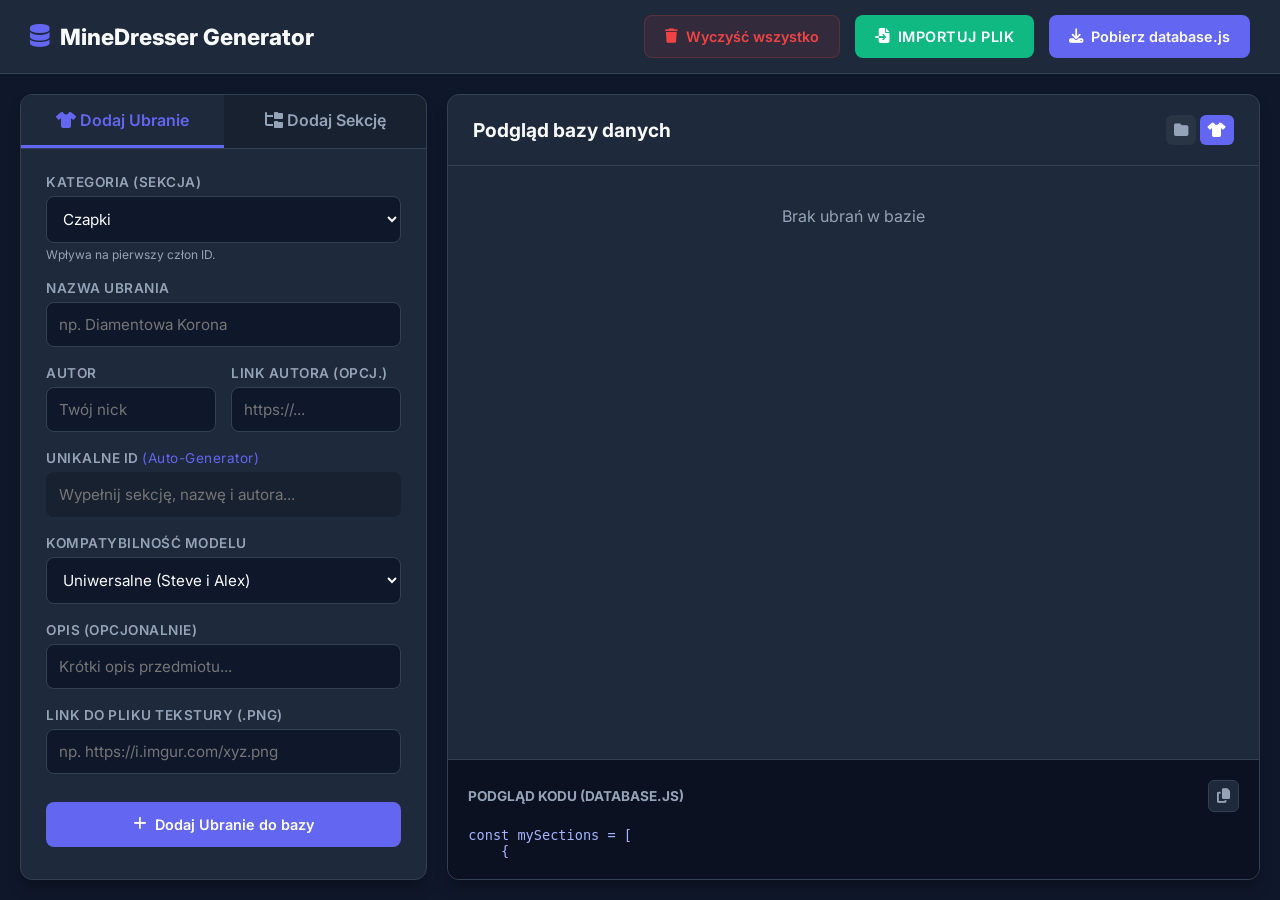
==== dev.html @ b54557cd "Change file name" ====
<!DOCTYPE html>
<html lang="pl">
<head>
    <meta charset="UTF-8">
    <meta name="viewport" content="width=device-width, initial-scale=1.0">
    <title>MineDresser - Dev</title>
    <link href="https://fonts.googleapis.com/css2?family=Inter:wght@400;600;800&display=swap" rel="stylesheet">
    <link rel="stylesheet" href="https://cdnjs.cloudflare.com/ajax/libs/font-awesome/6.4.0/css/all.min.css">
    <style>
        :root {
            --bg: #0f172a; --panel: #1e293b; --text: #f8fafc; --muted: #94a3b8;
            --border: #334155; --accent: #6366f1; --accent-hover: #818cf8;
            --danger: #ef4444; --success: #10b981; --warning: #f59e0b;
            --radius: 12px; --shadow: 0 10px 15px -3px rgba(0,0,0,0.3);
        }

        * { box-sizing: border-box; margin: 0; padding: 0; font-family: 'Inter', sans-serif; }
        ::-webkit-scrollbar { width: 8px; }
        ::-webkit-scrollbar-track { background: transparent; }
        ::-webkit-scrollbar-thumb { background: var(--border); border-radius: 10px; }

        body { background: var(--bg); color: var(--text); display: flex; flex-direction: column; height: 100vh; overflow: hidden; }

        
        header { background: var(--panel); padding: 15px 30px; border-bottom: 1px solid var(--border); display: flex; justify-content: space-between; align-items: center; flex-shrink: 0; z-index: 10;}
        .logo { font-size: 1.4rem; font-weight: 800; color: var(--text); display: flex; align-items: center; gap: 10px; }
        .logo i { color: var(--accent); }
        .header-actions { display: flex; gap: 15px; }

        
        .main-container { display: flex; flex: 1; overflow: hidden; gap: 20px; padding: 20px; }
        .col { background: var(--panel); border: 1px solid var(--border); border-radius: var(--radius); display: flex; flex-direction: column; overflow: hidden; box-shadow: var(--shadow); }
        .col-left { flex: 1; min-width: 350px; max-width: 450px; }
        .col-right { flex: 2; }

        
        .tabs { display: flex; border-bottom: 1px solid var(--border); background: rgba(0,0,0,0.2); flex-shrink: 0;}
        .tab-btn { flex: 1; padding: 15px; background: transparent; border: none; color: var(--muted); font-weight: 600; cursor: pointer; transition: 0.2s; font-size: 1rem; border-bottom: 3px solid transparent;}
        .tab-btn:hover { color: var(--text); background: rgba(255,255,255,0.02);}
        .tab-btn.active { color: var(--accent); border-bottom-color: var(--accent); background: var(--panel);}

        
        .tab-content { display: none; padding: 25px; overflow-y: auto; flex: 1;}
        .tab-content.active { display: block; }
        
        .form-group { margin-bottom: 18px; }
        label { display: block; font-size: 0.85rem; font-weight: 600; color: var(--muted); margin-bottom: 6px; text-transform: uppercase; letter-spacing: 0.5px;}
        input, select { width: 100%; padding: 12px; border: 1px solid var(--border); border-radius: 8px; background: var(--bg); color: var(--text); font-size: 0.95rem; transition: 0.2s; outline: none;}
        input:focus, select:focus { border-color: var(--accent); box-shadow: 0 0 0 3px rgba(99, 102, 241, 0.2); }
        .hint { font-size: 0.75rem; color: var(--muted); margin-top: 4px; display: block; }

        
        .btn { padding: 12px 20px; border: none; border-radius: 8px; cursor: pointer; font-weight: 600; transition: 0.2s; display: inline-flex; align-items: center; justify-content: center; gap: 8px; font-size: 0.9rem;}
        .btn-full { width: 100%; margin-top: 10px; padding: 14px;}
        .btn-primary { background: var(--accent); color: white; }
        .btn-primary:hover { background: var(--accent-hover); transform: translateY(-2px);}
        .btn-success { background: var(--success); color: white; }
        .btn-success:hover { background: #059669; }
        .btn-danger { background: rgba(239,68,68,0.1); color: var(--danger); border: 1px solid rgba(239,68,68,0.2);}
        .btn-danger:hover { background: var(--danger); color: white; }
        .btn-icon { padding: 8px; border-radius: 6px; background: rgba(255,255,255,0.05); color: var(--muted); border: none; cursor: pointer; transition: 0.2s;}
        .btn-icon:hover { background: var(--danger); color: white;}

        
        .list-header { padding: 20px 25px; border-bottom: 1px solid var(--border); display: flex; justify-content: space-between; align-items: center; flex-shrink: 0;}
        .list-header h2 { font-size: 1.2rem; }
        .data-list { overflow-y: auto; padding: 20px; flex: 1; display: flex; flex-direction: column; gap: 10px;}
        
        .list-item { background: var(--bg); border: 1px solid var(--border); padding: 15px; border-radius: 10px; display: flex; justify-content: space-between; align-items: center; transition: 0.2s;}
        .list-item:hover { border-color: var(--muted); }
        .item-info h4 { font-size: 1rem; margin-bottom: 5px; color: var(--text); display: flex; align-items: center; gap: 10px;}
        .item-info p { font-size: 0.85rem; color: var(--muted); }
        .badge { font-size: 0.7rem; padding: 3px 8px; border-radius: 20px; background: var(--panel); border: 1px solid var(--border); color: var(--muted); font-weight: 600; text-transform: uppercase;}
        .badge.type-all { color: var(--success); border-color: rgba(16,185,129,0.3); background: rgba(16,185,129,0.1);}
        .badge.type-steve { color: #3b82f6; border-color: rgba(59,130,246,0.3); background: rgba(59,130,246,0.1);}
        .badge.type-alex { color: #d946ef; border-color: rgba(217,70,239,0.3); background: rgba(217,70,239,0.1);}

        
        .code-container { padding: 20px; border-top: 1px solid var(--border); background: #0b1120; flex-shrink: 0; display: flex; flex-direction: column; gap: 10px; max-height: 250px;}
        .code-container textarea { flex: 1; width: 100%; resize: none; background: transparent; border: none; color: #a5b4fc; font-family: monospace; font-size: 0.85rem; outline: none; }

        
        #toast-container { position: fixed; bottom: 20px; right: 20px; display: flex; flex-direction: column; gap: 10px; z-index: 9999;}
        .toast { background: var(--panel); border-left: 4px solid var(--accent); padding: 15px 20px; border-radius: 8px; box-shadow: var(--shadow); display: flex; align-items: center; gap: 12px; font-weight: 600; font-size: 0.9rem; animation: slideIn 0.3s forwards, fadeOut 0.3s forwards 2.7s; opacity: 0; transform: translateX(100%);}
        .toast.success { border-color: var(--success); }
        .toast.error { border-color: var(--danger); }
        @keyframes slideIn { to { opacity: 1; transform: translateX(0); } }
        @keyframes fadeOut { to { opacity: 0; transform: translateX(100%); } }

        #importFileInput { display: none; }
    </style>
</head>
<body>

    <header>
        <div class="logo"><i class="fa-solid fa-database"></i> MineDresser Generator</div>
        <div class="header-actions">
            <button class="btn btn-danger" onclick="clearDatabase()"><i class="fa-solid fa-trash"></i> Wyczyść wszystko</button>
            <label for="importFileInput" class="btn btn-success" style="margin: 0;"><i class="fa-solid fa-file-import"></i> Importuj plik</label>
            <input type="file" id="importFileInput" accept=".js" onchange="importDatabase(event)">
            <button class="btn btn-primary" onclick="downloadJS()"><i class="fa-solid fa-download"></i> Pobierz database.js</button>
        </div>
    </header>

    <div class="main-container">
        
        
        <div class="col col-left">
            <div class="tabs">
                <button class="tab-btn active" onclick="switchTab('items')"><i class="fa-solid fa-shirt"></i> Dodaj Ubranie</button>
                <button class="tab-btn" onclick="switchTab('sections')"><i class="fa-solid fa-folder-tree"></i> Dodaj Sekcję</button>
            </div>

            
            <div id="tab-items" class="tab-content active">
                <div class="form-group">
                    <label>Kategoria (Sekcja)</label>
                    <select id="itemSec"></select>
                    <span class="hint">Wpływa na pierwszy człon ID.</span>
                </div>
                <div class="form-group">
                    <label>Nazwa ubrania</label>
                    <input type="text" id="itemName" placeholder="np. Diamentowa Korona">
                </div>
                <div style="display: flex; gap: 15px;">
                    <div class="form-group" style="flex:1;">
                        <label>Autor</label>
                        <input type="text" id="itemAuthorName" placeholder="Twój nick">
                    </div>
                    <div class="form-group" style="flex:1;">
                        <label>Link autora (Opcj.)</label>
                        <input type="text" id="itemAuthorUrl" placeholder="https://...">
                    </div>
                </div>
                <div class="form-group">
                    <label>Unikalne ID <span style="text-transform:none; font-weight:normal; color:var(--accent);">(Auto-Generator)</span></label>
                    <input type="text" id="itemId" placeholder="Wypełnij sekcję, nazwę i autora..." readonly style="background: rgba(0,0,0,0.2); border-color: transparent;">
                </div>
                
                <div class="form-group">
                    <label>Kompatybilność modelu</label>
                    <select id="itemType">
                        <option value="all">Uniwersalne (Steve i Alex)</option>
                        <option value="steve">Tylko Steve (Klasyczny)</option>
                        <option value="alex">Tylko Alex (Smukła)</option>
                    </select>
                </div>
                <div class="form-group">
                    <label>Opis (Opcjonalnie)</label>
                    <input type="text" id="itemDesc" placeholder="Krótki opis przedmiotu...">
                </div>
                <div class="form-group">
                    <label>Link do pliku tekstury (.png)</label>
                    <input type="text" id="itemUrl" placeholder="np. https://i.imgur.com/xyz.png">
                </div>
                <button class="btn btn-primary btn-full" onclick="addItem()"><i class="fa-solid fa-plus"></i> Dodaj Ubranie do bazy</button>
            </div>

            
            <div id="tab-sections" class="tab-content">
                <div class="form-group">
                    <label>Nazwa Sekcji</label>
                    <input type="text" id="secName" placeholder="np. Czapki i Maski">
                </div>
                <div class="form-group">
                    <label>ID Sekcji</label>
                    <input type="text" id="secId" placeholder="np. czapki_i_maski">
                </div>
                <div class="form-group">
                    <label>Maksymalna ilość założeń na raz</label>
                    <input type="number" id="secMax" value="1" min="1">
                    <span class="hint">Ile ubrań z tej kategorii gracz może nosić na raz? (Zwykle 1)</span>
                </div>
                <button class="btn btn-primary btn-full" onclick="addSection()"><i class="fa-solid fa-plus"></i> Stwórz Sekcję</button>
            </div>
        </div>

        
        <div class="col col-right">
            <div class="list-header">
                <h2>Podgląd bazy danych</h2>
                <div>
                    <button class="btn btn-icon" title="Pokaż Sekcje" onclick="switchPreview('sec')" id="btnPrevSec"><i class="fa-solid fa-folder"></i></button>
                    <button class="btn btn-icon" title="Pokaż Ubrania" onclick="switchPreview('itm')" id="btnPrevItm" style="background:var(--accent); color:white;"><i class="fa-solid fa-shirt"></i></button>
                </div>
            </div>

            <div class="data-list" id="previewList">
                
            </div>

            <div class="code-container">
                <div style="display: flex; justify-content: space-between; align-items: center; margin-bottom: 5px;">
                    <span style="font-size: 0.85rem; font-weight: bold; color: var(--muted); text-transform: uppercase;">Podgląd kodu (database.js)</span>
                    <button class="btn btn-icon" onclick="copyCode()" title="Kopiuj Kod" style="background:var(--panel); border:1px solid var(--border);"><i class="fa-solid fa-copy"></i></button>
                </div>
                <textarea id="outputCode" readonly></textarea>
            </div>
        </div>

    </div>

    <div id="toast-container"></div>

    <script>
        
        let db = { sections: [], items: [] };
        let previewMode = 'itm'; 

        
        document.addEventListener('DOMContentLoaded', () => {
            loadFromStorage();
            
            
            const idTriggers = ['itemName', 'itemAuthorName', 'itemSec'];
            idTriggers.forEach(id => {
                document.getElementById(id).addEventListener('input', generateItemId);
            });

            
            document.getElementById('secName').addEventListener('input', (e) => {
                const idInput = document.getElementById('secId');
                if(!idInput.dataset.manual) idInput.value = slugify(e.target.value);
            });
            document.getElementById('secId').addEventListener('input', (e) => { e.target.dataset.manual = "true"; });
        });

        
        function generateItemId() {
            const secId = document.getElementById('itemSec').value;
            const name = document.getElementById('itemName').value;
            const author = document.getElementById('itemAuthorName').value;

            if (!secId || !name) {
                document.getElementById('itemId').value = "";
                return;
            }

            const cleanSec = slugify(secId);
            const cleanName = slugify(name);
            const cleanAuthor = author ? `_by_${slugify(author)}` : `_by_unknown`;

            const baseId = `${cleanSec}_${cleanName}${cleanAuthor}`;
            
            
            let suffix = 1;
            let finalId = `${baseId}_${suffix}`;
            
            while(db.items.find(i => i.id === finalId)) {
                suffix++;
                finalId = `${baseId}_${suffix}`;
            }

            document.getElementById('itemId').value = finalId;
        }

        function switchTab(tab) {
            document.querySelectorAll('.tab-btn').forEach(b => b.classList.remove('active'));
            document.querySelectorAll('.tab-content').forEach(c => c.classList.remove('active'));
            event.currentTarget.classList.add('active');
            document.getElementById(`tab-${tab}`).classList.add('active');
        }

        function switchPreview(mode) {
            previewMode = mode;
            document.getElementById('btnPrevSec').style.background = mode === 'sec' ? 'var(--accent)' : 'rgba(255,255,255,0.05)';
            document.getElementById('btnPrevSec').style.color = mode === 'sec' ? 'white' : 'var(--muted)';
            document.getElementById('btnPrevItm').style.background = mode === 'itm' ? 'var(--accent)' : 'rgba(255,255,255,0.05)';
            document.getElementById('btnPrevItm').style.color = mode === 'itm' ? 'white' : 'var(--muted)';
            renderUI();
        }

        function loadFromStorage() {
            const saved = localStorage.getItem('mineDresserDB');
            if (saved) {
                try { db = JSON.parse(saved); } catch(e) { console.error("Błąd pamięci"); }
            } else {
                db.sections = [{ id: "headwear", name: "Czapki", maxEquip: 1 }];
            }
            renderUI();
        }

        function saveToStorage() {
            localStorage.setItem('mineDresserDB', JSON.stringify(db));
            renderUI();
        }

        function addSection() {
            const id = document.getElementById('secId').value.trim();
            const name = document.getElementById('secName').value.trim();
            const max = parseInt(document.getElementById('secMax').value);

            if(!id || !name) return toast("Wypełnij wymagane pola sekcji!", "error");
            if(db.sections.find(s => s.id === id)) return toast("Sekcja z tym ID już istnieje!", "error");

            db.sections.push({ id, name, maxEquip: max });
            toast(`Dodano sekcję: ${name}`, "success");
            
            document.getElementById('secName').value = "";
            document.getElementById('secId').value = "";
            document.getElementById('secId').dataset.manual = "";
            saveToStorage();
            if(previewMode !== 'sec') switchPreview('sec');
        }

        function deleteSection(id) {
            if(db.items.some(i => i.sectionId === id)) {
                return toast("Ta sekcja posiada przypisane ubrania. Usuń je najpierw.", "error");
            }
            if(confirm("Na pewno usunąć tę sekcję?")) {
                db.sections = db.sections.filter(s => s.id !== id);
                toast("Usunięto sekcję", "success");
                saveToStorage();
            }
        }

        function addItem() {
            if(db.sections.length === 0) return toast("Najpierw musisz dodać sekcję!", "error");

            generateItemId(); 

            const item = {
                id: document.getElementById('itemId').value,
                name: document.getElementById('itemName').value.trim(),
                sectionId: document.getElementById('itemSec').value,
                type: document.getElementById('itemType').value,
                description: document.getElementById('itemDesc').value.trim(),
                author: {
                    name: document.getElementById('itemAuthorName').value.trim() || "Nieznany",
                    url: document.getElementById('itemAuthorUrl').value.trim()
                },
                textureUrl: document.getElementById('itemUrl').value.trim()
            };

            if(!item.id || !item.name || !item.textureUrl) return toast("Nazwa, Sekcja i Link do tekstury są wymagane!", "error");
            if(db.items.find(i => i.id === item.id)) return toast("Błąd! Konflikt ID (Taki obiekt już istnieje).", "error");

            db.items.push(item);
            toast(`Dodano ubranie: ${item.name}`, "success");

            document.getElementById('itemName').value = "";
            document.getElementById('itemId').value = "";
            document.getElementById('itemDesc').value = "";
            document.getElementById('itemUrl').value = "";
            saveToStorage();
            if(previewMode !== 'itm') switchPreview('itm');
        }

        function deleteItem(id) {
            if(confirm("Na pewno usunąć to ubranie?")) {
                db.items = db.items.filter(i => i.id !== id);
                toast("Usunięto ubranie", "success");
                saveToStorage();
            }
        }

        function clearDatabase() {
            if(confirm("UWAGA! Usunąć wszystko? Operacja nieodwracalna!")) {
                db = { sections: [], items: [] };
                saveToStorage();
                toast("Baza została wyczyszczona", "success");
            }
        }

        function renderUI() {
            const secSelect = document.getElementById('itemSec');
            const currentSecVal = secSelect.value;
            secSelect.innerHTML = db.sections.map(s => `<option value="${s.id}">${s.name}</option>`).join('');
            if(currentSecVal && db.sections.find(s=>s.id === currentSecVal)) secSelect.value = currentSecVal;

            const listObj = document.getElementById('previewList');
            listObj.innerHTML = '';

            if (previewMode === 'sec') {
                if(db.sections.length === 0) listObj.innerHTML = '<span style="color:var(--muted); text-align:center; margin-top:20px;">Brak sekcji w bazie</span>';
                db.sections.forEach(s => {
                    const count = db.items.filter(i => i.sectionId === s.id).length;
                    listObj.innerHTML += `
                        <div class="list-item">
                            <div class="item-info">
                                <h4><i class="fa-solid fa-folder-open" style="color:var(--accent)"></i> ${s.name} <span class="badge" style="border:none;">MAX: ${s.maxEquip}</span></h4>
                                <p>ID: ${s.id} | Ubrania: ${count}</p>
                            </div>
                            <button class="btn-icon" onclick="deleteSection('${s.id}')"><i class="fa-solid fa-trash"></i></button>
                        </div>
                    `;
                });
            } else {
                if(db.items.length === 0) listObj.innerHTML = '<span style="color:var(--muted); text-align:center; margin-top:20px;">Brak ubrań w bazie</span>';
                db.items.forEach(i => {
                    const secName = (db.sections.find(s => s.id === i.sectionId) || {}).name || i.sectionId;
                    const typeBadge = i.type === 'all' ? 'Uniwersalne' : (i.type === 'steve' ? 'Tylko Steve' : 'Tylko Alex');
                    listObj.innerHTML += `
                        <div class="list-item">
                            <div class="item-info">
                                <h4>${i.name} <span class="badge type-${i.type}">${typeBadge}</span></h4>
                                <p>ID: ${i.id} | Sekcja: ${secName} | Autor: ${i.author.name}</p>
                            </div>
                            <button class="btn-icon" onclick="deleteItem('${i.id}')"><i class="fa-solid fa-trash"></i></button>
                        </div>
                    `;
                });
            }

            const codeStr = `const mySections = ${JSON.stringify(db.sections, null, 4)};\n\nconst myItems = ${JSON.stringify(db.items, null, 4)};`;
            document.getElementById('outputCode').value = codeStr;
            
            
            generateItemId();
        }

        function downloadJS() {
            const code = document.getElementById('outputCode').value;
            const blob = new Blob([code], { type: "text/javascript" });
            const url = URL.createObjectURL(blob);
            const a = document.createElement('a');
            a.href = url;
            a.download = "database.js";
            document.body.appendChild(a);
            a.click();
            document.body.removeChild(a);
            URL.revokeObjectURL(url);
            toast("Pobieranie rozpoczęte", "success");
        }

        function importDatabase(event) {
            const file = event.target.files[0];
            if (!file) return;

            const reader = new FileReader();
            reader.onload = function(e) {
                const content = e.target.result;
                try {
                    const cleanCode = content.replace(/const /g, 'var '); 
                    const parser = new Function(`${cleanCode}; return { s: typeof mySections !== 'undefined' ? mySections : [], i: typeof myItems !== 'undefined' ? myItems : [] };`);
                    const result = parser();
                    
                    db.sections = result.s;
                    db.items = result.i;
                    saveToStorage();
                    toast("Pomyślnie zaimportowano bazę!", "success");
                } catch(err) {
                    toast("Błąd odczytu! Plik nie jest poprawnym database.js", "error");
                }
                event.target.value = ""; 
            };
            reader.readAsText(file);
        }

        function copyCode() {
            const txt = document.getElementById('outputCode');
            txt.select();
            document.execCommand('copy');
            toast("Skopiowano kod do schowka!", "success");
        }

        
        function slugify(text) {
            const a = 'àáâäæãåāăąçćčđďèéêëēėęěğǵḧîïíīįìıİłḿñńǹňôöòóœøōõőṕŕřßśšşșťțûüùúūǘůűųẃẍÿýžźż·/-,:;';
            const b = 'aaaaaaaaaacccddeeeeeeeegghiiiiiiiilmnnnnoooooooooprrsssssttuuuuuuuuuwxyyzzz_______';
            const p = new RegExp(a.split('').join('|'), 'g');
            return text.toString().toLowerCase()
                .replace(/\s+/g, '_')           
                .replace(p, c => b.charAt(a.indexOf(c))) 
                .replace(/&/g, '_and_')
                .replace(/[^\w\_]+/g, '')       
                .replace(/\_\_+/g, '_')        
                .replace(/^_/, '').replace(/_$/, ''); 
        }

        function toast(msg, type = "success") {
            const container = document.getElementById('toast-container');
            const el = document.createElement('div');
            const icon = type === 'success' ? '<i class="fa-solid fa-circle-check" style="color:var(--success)"></i>' : '<i class="fa-solid fa-triangle-exclamation" style="color:var(--danger)"></i>';
            el.className = `toast ${type}`;
            el.innerHTML = `${icon} <span>${msg}</span>`;
            container.appendChild(el);
            setTimeout(() => { if(el.parentNode) el.parentNode.removeChild(el); }, 3000);
        }
    </script>
</body>
</html>
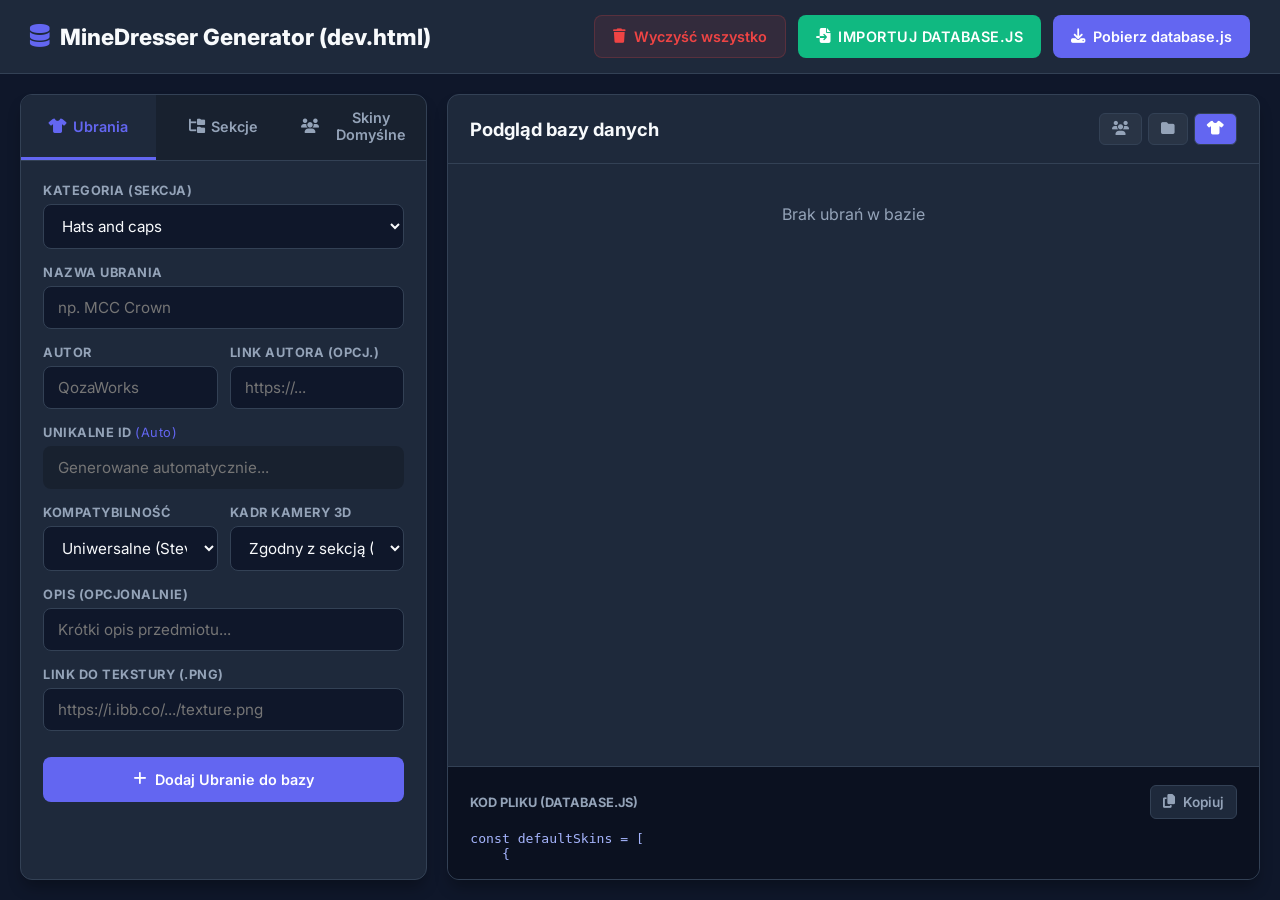
==== commit 60762d69: "Add files via upload" ====
--- a/dev.html
+++ b/dev.html
@@ -1,482 +1,596 @@
-<!DOCTYPE html>
-<html lang="pl">
-<head>
-    <meta charset="UTF-8">
-    <meta name="viewport" content="width=device-width, initial-scale=1.0">
-    <title>MineDresser - Dev</title>
-    <link href="https://fonts.googleapis.com/css2?family=Inter:wght@400;600;800&display=swap" rel="stylesheet">
-    <link rel="stylesheet" href="https://cdnjs.cloudflare.com/ajax/libs/font-awesome/6.4.0/css/all.min.css">
-    <style>
-        :root {
-            --bg: #0f172a; --panel: #1e293b; --text: #f8fafc; --muted: #94a3b8;
-            --border: #334155; --accent: #6366f1; --accent-hover: #818cf8;
-            --danger: #ef4444; --success: #10b981; --warning: #f59e0b;
-            --radius: 12px; --shadow: 0 10px 15px -3px rgba(0,0,0,0.3);
-        }
-
-        * { box-sizing: border-box; margin: 0; padding: 0; font-family: 'Inter', sans-serif; }
-        ::-webkit-scrollbar { width: 8px; }
-        ::-webkit-scrollbar-track { background: transparent; }
-        ::-webkit-scrollbar-thumb { background: var(--border); border-radius: 10px; }
-
-        body { background: var(--bg); color: var(--text); display: flex; flex-direction: column; height: 100vh; overflow: hidden; }
-
-        
-        header { background: var(--panel); padding: 15px 30px; border-bottom: 1px solid var(--border); display: flex; justify-content: space-between; align-items: center; flex-shrink: 0; z-index: 10;}
-        .logo { font-size: 1.4rem; font-weight: 800; color: var(--text); display: flex; align-items: center; gap: 10px; }
-        .logo i { color: var(--accent); }
-        .header-actions { display: flex; gap: 15px; }
-
-        
-        .main-container { display: flex; flex: 1; overflow: hidden; gap: 20px; padding: 20px; }
-        .col { background: var(--panel); border: 1px solid var(--border); border-radius: var(--radius); display: flex; flex-direction: column; overflow: hidden; box-shadow: var(--shadow); }
-        .col-left { flex: 1; min-width: 350px; max-width: 450px; }
-        .col-right { flex: 2; }
-
-        
-        .tabs { display: flex; border-bottom: 1px solid var(--border); background: rgba(0,0,0,0.2); flex-shrink: 0;}
-        .tab-btn { flex: 1; padding: 15px; background: transparent; border: none; color: var(--muted); font-weight: 600; cursor: pointer; transition: 0.2s; font-size: 1rem; border-bottom: 3px solid transparent;}
-        .tab-btn:hover { color: var(--text); background: rgba(255,255,255,0.02);}
-        .tab-btn.active { color: var(--accent); border-bottom-color: var(--accent); background: var(--panel);}
-
-        
-        .tab-content { display: none; padding: 25px; overflow-y: auto; flex: 1;}
-        .tab-content.active { display: block; }
-        
-        .form-group { margin-bottom: 18px; }
-        label { display: block; font-size: 0.85rem; font-weight: 600; color: var(--muted); margin-bottom: 6px; text-transform: uppercase; letter-spacing: 0.5px;}
-        input, select { width: 100%; padding: 12px; border: 1px solid var(--border); border-radius: 8px; background: var(--bg); color: var(--text); font-size: 0.95rem; transition: 0.2s; outline: none;}
-        input:focus, select:focus { border-color: var(--accent); box-shadow: 0 0 0 3px rgba(99, 102, 241, 0.2); }
-        .hint { font-size: 0.75rem; color: var(--muted); margin-top: 4px; display: block; }
-
-        
-        .btn { padding: 12px 20px; border: none; border-radius: 8px; cursor: pointer; font-weight: 600; transition: 0.2s; display: inline-flex; align-items: center; justify-content: center; gap: 8px; font-size: 0.9rem;}
-        .btn-full { width: 100%; margin-top: 10px; padding: 14px;}
-        .btn-primary { background: var(--accent); color: white; }
-        .btn-primary:hover { background: var(--accent-hover); transform: translateY(-2px);}
-        .btn-success { background: var(--success); color: white; }
-        .btn-success:hover { background: #059669; }
-        .btn-danger { background: rgba(239,68,68,0.1); color: var(--danger); border: 1px solid rgba(239,68,68,0.2);}
-        .btn-danger:hover { background: var(--danger); color: white; }
-        .btn-icon { padding: 8px; border-radius: 6px; background: rgba(255,255,255,0.05); color: var(--muted); border: none; cursor: pointer; transition: 0.2s;}
-        .btn-icon:hover { background: var(--danger); color: white;}
-
-        
-        .list-header { padding: 20px 25px; border-bottom: 1px solid var(--border); display: flex; justify-content: space-between; align-items: center; flex-shrink: 0;}
-        .list-header h2 { font-size: 1.2rem; }
-        .data-list { overflow-y: auto; padding: 20px; flex: 1; display: flex; flex-direction: column; gap: 10px;}
-        
-        .list-item { background: var(--bg); border: 1px solid var(--border); padding: 15px; border-radius: 10px; display: flex; justify-content: space-between; align-items: center; transition: 0.2s;}
-        .list-item:hover { border-color: var(--muted); }
-        .item-info h4 { font-size: 1rem; margin-bottom: 5px; color: var(--text); display: flex; align-items: center; gap: 10px;}
-        .item-info p { font-size: 0.85rem; color: var(--muted); }
-        .badge { font-size: 0.7rem; padding: 3px 8px; border-radius: 20px; background: var(--panel); border: 1px solid var(--border); color: var(--muted); font-weight: 600; text-transform: uppercase;}
-        .badge.type-all { color: var(--success); border-color: rgba(16,185,129,0.3); background: rgba(16,185,129,0.1);}
-        .badge.type-steve { color: #3b82f6; border-color: rgba(59,130,246,0.3); background: rgba(59,130,246,0.1);}
-        .badge.type-alex { color: #d946ef; border-color: rgba(217,70,239,0.3); background: rgba(217,70,239,0.1);}
-
-        
-        .code-container { padding: 20px; border-top: 1px solid var(--border); background: #0b1120; flex-shrink: 0; display: flex; flex-direction: column; gap: 10px; max-height: 250px;}
-        .code-container textarea { flex: 1; width: 100%; resize: none; background: transparent; border: none; color: #a5b4fc; font-family: monospace; font-size: 0.85rem; outline: none; }
-
-        
-        #toast-container { position: fixed; bottom: 20px; right: 20px; display: flex; flex-direction: column; gap: 10px; z-index: 9999;}
-        .toast { background: var(--panel); border-left: 4px solid var(--accent); padding: 15px 20px; border-radius: 8px; box-shadow: var(--shadow); display: flex; align-items: center; gap: 12px; font-weight: 600; font-size: 0.9rem; animation: slideIn 0.3s forwards, fadeOut 0.3s forwards 2.7s; opacity: 0; transform: translateX(100%);}
-        .toast.success { border-color: var(--success); }
-        .toast.error { border-color: var(--danger); }
-        @keyframes slideIn { to { opacity: 1; transform: translateX(0); } }
-        @keyframes fadeOut { to { opacity: 0; transform: translateX(100%); } }
-
-        #importFileInput { display: none; }
-    </style>
-</head>
-<body>
-
-    <header>
-        <div class="logo"><i class="fa-solid fa-database"></i> MineDresser Generator</div>
-        <div class="header-actions">
-            <button class="btn btn-danger" onclick="clearDatabase()"><i class="fa-solid fa-trash"></i> Wyczyść wszystko</button>
-            <label for="importFileInput" class="btn btn-success" style="margin: 0;"><i class="fa-solid fa-file-import"></i> Importuj plik</label>
-            <input type="file" id="importFileInput" accept=".js" onchange="importDatabase(event)">
-            <button class="btn btn-primary" onclick="downloadJS()"><i class="fa-solid fa-download"></i> Pobierz database.js</button>
-        </div>
-    </header>
-
-    <div class="main-container">
-        
-        
-        <div class="col col-left">
-            <div class="tabs">
-                <button class="tab-btn active" onclick="switchTab('items')"><i class="fa-solid fa-shirt"></i> Dodaj Ubranie</button>
-                <button class="tab-btn" onclick="switchTab('sections')"><i class="fa-solid fa-folder-tree"></i> Dodaj Sekcję</button>
-            </div>
-
-            
-            <div id="tab-items" class="tab-content active">
-                <div class="form-group">
-                    <label>Kategoria (Sekcja)</label>
-                    <select id="itemSec"></select>
-                    <span class="hint">Wpływa na pierwszy człon ID.</span>
-                </div>
-                <div class="form-group">
-                    <label>Nazwa ubrania</label>
-                    <input type="text" id="itemName" placeholder="np. Diamentowa Korona">
-                </div>
-                <div style="display: flex; gap: 15px;">
-                    <div class="form-group" style="flex:1;">
-                        <label>Autor</label>
-                        <input type="text" id="itemAuthorName" placeholder="Twój nick">
-                    </div>
-                    <div class="form-group" style="flex:1;">
-                        <label>Link autora (Opcj.)</label>
-                        <input type="text" id="itemAuthorUrl" placeholder="https://...">
-                    </div>
-                </div>
-                <div class="form-group">
-                    <label>Unikalne ID <span style="text-transform:none; font-weight:normal; color:var(--accent);">(Auto-Generator)</span></label>
-                    <input type="text" id="itemId" placeholder="Wypełnij sekcję, nazwę i autora..." readonly style="background: rgba(0,0,0,0.2); border-color: transparent;">
-                </div>
-                
-                <div class="form-group">
-                    <label>Kompatybilność modelu</label>
-                    <select id="itemType">
-                        <option value="all">Uniwersalne (Steve i Alex)</option>
-                        <option value="steve">Tylko Steve (Klasyczny)</option>
-                        <option value="alex">Tylko Alex (Smukła)</option>
-                    </select>
-                </div>
-                <div class="form-group">
-                    <label>Opis (Opcjonalnie)</label>
-                    <input type="text" id="itemDesc" placeholder="Krótki opis przedmiotu...">
-                </div>
-                <div class="form-group">
-                    <label>Link do pliku tekstury (.png)</label>
-                    <input type="text" id="itemUrl" placeholder="np. https://i.imgur.com/xyz.png">
-                </div>
-                <button class="btn btn-primary btn-full" onclick="addItem()"><i class="fa-solid fa-plus"></i> Dodaj Ubranie do bazy</button>
-            </div>
-
-            
-            <div id="tab-sections" class="tab-content">
-                <div class="form-group">
-                    <label>Nazwa Sekcji</label>
-                    <input type="text" id="secName" placeholder="np. Czapki i Maski">
-                </div>
-                <div class="form-group">
-                    <label>ID Sekcji</label>
-                    <input type="text" id="secId" placeholder="np. czapki_i_maski">
-                </div>
-                <div class="form-group">
-                    <label>Maksymalna ilość założeń na raz</label>
-                    <input type="number" id="secMax" value="1" min="1">
-                    <span class="hint">Ile ubrań z tej kategorii gracz może nosić na raz? (Zwykle 1)</span>
-                </div>
-                <button class="btn btn-primary btn-full" onclick="addSection()"><i class="fa-solid fa-plus"></i> Stwórz Sekcję</button>
-            </div>
-        </div>
-
-        
-        <div class="col col-right">
-            <div class="list-header">
-                <h2>Podgląd bazy danych</h2>
-                <div>
-                    <button class="btn btn-icon" title="Pokaż Sekcje" onclick="switchPreview('sec')" id="btnPrevSec"><i class="fa-solid fa-folder"></i></button>
-                    <button class="btn btn-icon" title="Pokaż Ubrania" onclick="switchPreview('itm')" id="btnPrevItm" style="background:var(--accent); color:white;"><i class="fa-solid fa-shirt"></i></button>
-                </div>
-            </div>
-
-            <div class="data-list" id="previewList">
-                
-            </div>
-
-            <div class="code-container">
-                <div style="display: flex; justify-content: space-between; align-items: center; margin-bottom: 5px;">
-                    <span style="font-size: 0.85rem; font-weight: bold; color: var(--muted); text-transform: uppercase;">Podgląd kodu (database.js)</span>
-                    <button class="btn btn-icon" onclick="copyCode()" title="Kopiuj Kod" style="background:var(--panel); border:1px solid var(--border);"><i class="fa-solid fa-copy"></i></button>
-                </div>
-                <textarea id="outputCode" readonly></textarea>
-            </div>
-        </div>
-
-    </div>
-
-    <div id="toast-container"></div>
-
-    <script>
-        
-        let db = { sections: [], items: [] };
-        let previewMode = 'itm'; 
-
-        
-        document.addEventListener('DOMContentLoaded', () => {
-            loadFromStorage();
-            
-            
-            const idTriggers = ['itemName', 'itemAuthorName', 'itemSec'];
-            idTriggers.forEach(id => {
-                document.getElementById(id).addEventListener('input', generateItemId);
-            });
-
-            
-            document.getElementById('secName').addEventListener('input', (e) => {
-                const idInput = document.getElementById('secId');
-                if(!idInput.dataset.manual) idInput.value = slugify(e.target.value);
-            });
-            document.getElementById('secId').addEventListener('input', (e) => { e.target.dataset.manual = "true"; });
-        });
-
-        
-        function generateItemId() {
-            const secId = document.getElementById('itemSec').value;
-            const name = document.getElementById('itemName').value;
-            const author = document.getElementById('itemAuthorName').value;
-
-            if (!secId || !name) {
-                document.getElementById('itemId').value = "";
-                return;
-            }
-
-            const cleanSec = slugify(secId);
-            const cleanName = slugify(name);
-            const cleanAuthor = author ? `_by_${slugify(author)}` : `_by_unknown`;
-
-            const baseId = `${cleanSec}_${cleanName}${cleanAuthor}`;
-            
-            
-            let suffix = 1;
-            let finalId = `${baseId}_${suffix}`;
-            
-            while(db.items.find(i => i.id === finalId)) {
-                suffix++;
-                finalId = `${baseId}_${suffix}`;
-            }
-
-            document.getElementById('itemId').value = finalId;
-        }
-
-        function switchTab(tab) {
-            document.querySelectorAll('.tab-btn').forEach(b => b.classList.remove('active'));
-            document.querySelectorAll('.tab-content').forEach(c => c.classList.remove('active'));
-            event.currentTarget.classList.add('active');
-            document.getElementById(`tab-${tab}`).classList.add('active');
-        }
-
-        function switchPreview(mode) {
-            previewMode = mode;
-            document.getElementById('btnPrevSec').style.background = mode === 'sec' ? 'var(--accent)' : 'rgba(255,255,255,0.05)';
-            document.getElementById('btnPrevSec').style.color = mode === 'sec' ? 'white' : 'var(--muted)';
-            document.getElementById('btnPrevItm').style.background = mode === 'itm' ? 'var(--accent)' : 'rgba(255,255,255,0.05)';
-            document.getElementById('btnPrevItm').style.color = mode === 'itm' ? 'white' : 'var(--muted)';
-            renderUI();
-        }
-
-        function loadFromStorage() {
-            const saved = localStorage.getItem('mineDresserDB');
-            if (saved) {
-                try { db = JSON.parse(saved); } catch(e) { console.error("Błąd pamięci"); }
-            } else {
-                db.sections = [{ id: "headwear", name: "Czapki", maxEquip: 1 }];
-            }
-            renderUI();
-        }
-
-        function saveToStorage() {
-            localStorage.setItem('mineDresserDB', JSON.stringify(db));
-            renderUI();
-        }
-
-        function addSection() {
-            const id = document.getElementById('secId').value.trim();
-            const name = document.getElementById('secName').value.trim();
-            const max = parseInt(document.getElementById('secMax').value);
-
-            if(!id || !name) return toast("Wypełnij wymagane pola sekcji!", "error");
-            if(db.sections.find(s => s.id === id)) return toast("Sekcja z tym ID już istnieje!", "error");
-
-            db.sections.push({ id, name, maxEquip: max });
-            toast(`Dodano sekcję: ${name}`, "success");
-            
-            document.getElementById('secName').value = "";
-            document.getElementById('secId').value = "";
-            document.getElementById('secId').dataset.manual = "";
-            saveToStorage();
-            if(previewMode !== 'sec') switchPreview('sec');
-        }
-
-        function deleteSection(id) {
-            if(db.items.some(i => i.sectionId === id)) {
-                return toast("Ta sekcja posiada przypisane ubrania. Usuń je najpierw.", "error");
-            }
-            if(confirm("Na pewno usunąć tę sekcję?")) {
-                db.sections = db.sections.filter(s => s.id !== id);
-                toast("Usunięto sekcję", "success");
-                saveToStorage();
-            }
-        }
-
-        function addItem() {
-            if(db.sections.length === 0) return toast("Najpierw musisz dodać sekcję!", "error");
-
-            generateItemId(); 
-
-            const item = {
-                id: document.getElementById('itemId').value,
-                name: document.getElementById('itemName').value.trim(),
-                sectionId: document.getElementById('itemSec').value,
-                type: document.getElementById('itemType').value,
-                description: document.getElementById('itemDesc').value.trim(),
-                author: {
-                    name: document.getElementById('itemAuthorName').value.trim() || "Nieznany",
-                    url: document.getElementById('itemAuthorUrl').value.trim()
-                },
-                textureUrl: document.getElementById('itemUrl').value.trim()
-            };
-
-            if(!item.id || !item.name || !item.textureUrl) return toast("Nazwa, Sekcja i Link do tekstury są wymagane!", "error");
-            if(db.items.find(i => i.id === item.id)) return toast("Błąd! Konflikt ID (Taki obiekt już istnieje).", "error");
-
-            db.items.push(item);
-            toast(`Dodano ubranie: ${item.name}`, "success");
-
-            document.getElementById('itemName').value = "";
-            document.getElementById('itemId').value = "";
-            document.getElementById('itemDesc').value = "";
-            document.getElementById('itemUrl').value = "";
-            saveToStorage();
-            if(previewMode !== 'itm') switchPreview('itm');
-        }
-
-        function deleteItem(id) {
-            if(confirm("Na pewno usunąć to ubranie?")) {
-                db.items = db.items.filter(i => i.id !== id);
-                toast("Usunięto ubranie", "success");
-                saveToStorage();
-            }
-        }
-
-        function clearDatabase() {
-            if(confirm("UWAGA! Usunąć wszystko? Operacja nieodwracalna!")) {
-                db = { sections: [], items: [] };
-                saveToStorage();
-                toast("Baza została wyczyszczona", "success");
-            }
-        }
-
-        function renderUI() {
-            const secSelect = document.getElementById('itemSec');
-            const currentSecVal = secSelect.value;
-            secSelect.innerHTML = db.sections.map(s => `<option value="${s.id}">${s.name}</option>`).join('');
-            if(currentSecVal && db.sections.find(s=>s.id === currentSecVal)) secSelect.value = currentSecVal;
-
-            const listObj = document.getElementById('previewList');
-            listObj.innerHTML = '';
-
-            if (previewMode === 'sec') {
-                if(db.sections.length === 0) listObj.innerHTML = '<span style="color:var(--muted); text-align:center; margin-top:20px;">Brak sekcji w bazie</span>';
-                db.sections.forEach(s => {
-                    const count = db.items.filter(i => i.sectionId === s.id).length;
-                    listObj.innerHTML += `
-                        <div class="list-item">
-                            <div class="item-info">
-                                <h4><i class="fa-solid fa-folder-open" style="color:var(--accent)"></i> ${s.name} <span class="badge" style="border:none;">MAX: ${s.maxEquip}</span></h4>
-                                <p>ID: ${s.id} | Ubrania: ${count}</p>
-                            </div>
-                            <button class="btn-icon" onclick="deleteSection('${s.id}')"><i class="fa-solid fa-trash"></i></button>
-                        </div>
-                    `;
-                });
-            } else {
-                if(db.items.length === 0) listObj.innerHTML = '<span style="color:var(--muted); text-align:center; margin-top:20px;">Brak ubrań w bazie</span>';
-                db.items.forEach(i => {
-                    const secName = (db.sections.find(s => s.id === i.sectionId) || {}).name || i.sectionId;
-                    const typeBadge = i.type === 'all' ? 'Uniwersalne' : (i.type === 'steve' ? 'Tylko Steve' : 'Tylko Alex');
-                    listObj.innerHTML += `
-                        <div class="list-item">
-                            <div class="item-info">
-                                <h4>${i.name} <span class="badge type-${i.type}">${typeBadge}</span></h4>
-                                <p>ID: ${i.id} | Sekcja: ${secName} | Autor: ${i.author.name}</p>
-                            </div>
-                            <button class="btn-icon" onclick="deleteItem('${i.id}')"><i class="fa-solid fa-trash"></i></button>
-                        </div>
-                    `;
-                });
-            }
-
-            const codeStr = `const mySections = ${JSON.stringify(db.sections, null, 4)};\n\nconst myItems = ${JSON.stringify(db.items, null, 4)};`;
-            document.getElementById('outputCode').value = codeStr;
-            
-            
-            generateItemId();
-        }
-
-        function downloadJS() {
-            const code = document.getElementById('outputCode').value;
-            const blob = new Blob([code], { type: "text/javascript" });
-            const url = URL.createObjectURL(blob);
-            const a = document.createElement('a');
-            a.href = url;
-            a.download = "database.js";
-            document.body.appendChild(a);
-            a.click();
-            document.body.removeChild(a);
-            URL.revokeObjectURL(url);
-            toast("Pobieranie rozpoczęte", "success");
-        }
-
-        function importDatabase(event) {
-            const file = event.target.files[0];
-            if (!file) return;
-
-            const reader = new FileReader();
-            reader.onload = function(e) {
-                const content = e.target.result;
-                try {
-                    const cleanCode = content.replace(/const /g, 'var '); 
-                    const parser = new Function(`${cleanCode}; return { s: typeof mySections !== 'undefined' ? mySections : [], i: typeof myItems !== 'undefined' ? myItems : [] };`);
-                    const result = parser();
-                    
-                    db.sections = result.s;
-                    db.items = result.i;
-                    saveToStorage();
-                    toast("Pomyślnie zaimportowano bazę!", "success");
-                } catch(err) {
-                    toast("Błąd odczytu! Plik nie jest poprawnym database.js", "error");
-                }
-                event.target.value = ""; 
-            };
-            reader.readAsText(file);
-        }
-
-        function copyCode() {
-            const txt = document.getElementById('outputCode');
-            txt.select();
-            document.execCommand('copy');
-            toast("Skopiowano kod do schowka!", "success");
-        }
-
-        
-        function slugify(text) {
-            const a = 'àáâäæãåāăąçćčđďèéêëēėęěğǵḧîïíīįìıİłḿñńǹňôöòóœøōõőṕŕřßśšşșťțûüùúūǘůűųẃẍÿýžźż·/-,:;';
-            const b = 'aaaaaaaaaacccddeeeeeeeegghiiiiiiiilmnnnnoooooooooprrsssssttuuuuuuuuuwxyyzzz_______';
-            const p = new RegExp(a.split('').join('|'), 'g');
-            return text.toString().toLowerCase()
-                .replace(/\s+/g, '_')           
-                .replace(p, c => b.charAt(a.indexOf(c))) 
-                .replace(/&/g, '_and_')
-                .replace(/[^\w\_]+/g, '')       
-                .replace(/\_\_+/g, '_')        
-                .replace(/^_/, '').replace(/_$/, ''); 
-        }
-
-        function toast(msg, type = "success") {
-            const container = document.getElementById('toast-container');
-            const el = document.createElement('div');
-            const icon = type === 'success' ? '<i class="fa-solid fa-circle-check" style="color:var(--success)"></i>' : '<i class="fa-solid fa-triangle-exclamation" style="color:var(--danger)"></i>';
-            el.className = `toast ${type}`;
-            el.innerHTML = `${icon} <span>${msg}</span>`;
-            container.appendChild(el);
-            setTimeout(() => { if(el.parentNode) el.parentNode.removeChild(el); }, 3000);
-        }
-    </script>
-</body>
-</html>
+<!DOCTYPE html>
+<html lang="pl">
+<head>
+    <meta charset="UTF-8">
+    <meta name="viewport" content="width=device-width, initial-scale=1.0">
+    <title>MineDresser - Dev Generator</title>
+    <link href="https://fonts.googleapis.com/css2?family=Inter:wght@400;600;800&display=swap" rel="stylesheet">
+    <link rel="stylesheet" href="https://cdnjs.cloudflare.com/ajax/libs/font-awesome/6.4.0/css/all.min.css">
+    <style>
+        :root {
+            --bg: #0f172a; --panel: #1e293b; --text: #f8fafc; --muted: #94a3b8;
+            --border: #334155; --accent: #6366f1; --accent-hover: #818cf8;
+            --danger: #ef4444; --success: #10b981; --warning: #f59e0b;
+            --radius: 12px; --shadow: 0 10px 15px -3px rgba(0,0,0,0.3);
+        }
+
+        * { box-sizing: border-box; margin: 0; padding: 0; font-family: 'Inter', sans-serif; }
+        ::-webkit-scrollbar { width: 8px; }
+        ::-webkit-scrollbar-track { background: transparent; }
+        ::-webkit-scrollbar-thumb { background: var(--border); border-radius: 10px; }
+
+        body { background: var(--bg); color: var(--text); display: flex; flex-direction: column; height: 100vh; overflow: hidden; user-select: none; -webkit-user-select: none; }
+        input, textarea, select { user-select: text; -webkit-user-select: text; }
+
+        header { background: var(--panel); padding: 15px 30px; border-bottom: 1px solid var(--border); display: flex; justify-content: space-between; align-items: center; flex-shrink: 0; z-index: 10;}
+        .logo { font-size: 1.4rem; font-weight: 800; color: var(--text); display: flex; align-items: center; gap: 10px; }
+        .logo i { color: var(--accent); }
+        .header-actions { display: flex; gap: 12px; }
+
+        .main-container { display: flex; flex: 1; overflow: hidden; gap: 20px; padding: 20px; }
+        .col { background: var(--panel); border: 1px solid var(--border); border-radius: var(--radius); display: flex; flex-direction: column; overflow: hidden; box-shadow: var(--shadow); }
+        .col-left { flex: 1; min-width: 360px; max-width: 460px; }
+        .col-right { flex: 2; }
+
+        .tabs { display: flex; border-bottom: 1px solid var(--border); background: rgba(0,0,0,0.2); flex-shrink: 0;}
+        .tab-btn { flex: 1; padding: 14px 10px; background: transparent; border: none; color: var(--muted); font-weight: 600; cursor: pointer; transition: 0.2s; font-size: 0.9rem; border-bottom: 3px solid transparent; display: flex; align-items: center; justify-content: center; gap: 6px;}
+        .tab-btn:hover { color: var(--text); background: rgba(255,255,255,0.02);}
+        .tab-btn.active { color: var(--accent); border-bottom-color: var(--accent); background: var(--panel);}
+
+        .tab-content { display: none; padding: 22px; overflow-y: auto; flex: 1;}
+        .tab-content.active { display: block; }
+        
+        .form-group { margin-bottom: 16px; }
+        label { display: block; font-size: 0.8rem; font-weight: 700; color: var(--muted); margin-bottom: 6px; text-transform: uppercase; letter-spacing: 0.5px;}
+        input, select { width: 100%; padding: 11px 14px; border: 1px solid var(--border); border-radius: 8px; background: var(--bg); color: var(--text); font-size: 0.95rem; transition: 0.2s; outline: none;}
+        input:focus, select:focus { border-color: var(--accent); box-shadow: 0 0 0 3px rgba(99, 102, 241, 0.2); }
+        .hint { font-size: 0.75rem; color: var(--muted); margin-top: 4px; display: block; }
+
+        .btn { padding: 12px 18px; border: none; border-radius: 8px; cursor: pointer; font-weight: 600; transition: 0.2s; display: inline-flex; align-items: center; justify-content: center; gap: 8px; font-size: 0.9rem;}
+        .btn-full { width: 100%; margin-top: 10px; padding: 14px;}
+        .btn-primary { background: var(--accent); color: white; }
+        .btn-primary:hover { background: var(--accent-hover); transform: translateY(-2px);}
+        .btn-success { background: var(--success); color: white; }
+        .btn-success:hover { background: #059669; }
+        .btn-danger { background: rgba(239,68,68,0.1); color: var(--danger); border: 1px solid rgba(239,68,68,0.2);}
+        .btn-danger:hover { background: var(--danger); color: white; }
+        .btn-icon { padding: 8px 12px; border-radius: 6px; background: rgba(255,255,255,0.05); color: var(--muted); border: 1px solid var(--border); cursor: pointer; transition: 0.2s; font-size: 0.85rem;}
+        .btn-icon:hover { background: var(--danger); color: white; border-color: var(--danger);}
+
+        .list-header { padding: 18px 22px; border-bottom: 1px solid var(--border); display: flex; justify-content: space-between; align-items: center; flex-shrink: 0;}
+        .list-header h2 { font-size: 1.15rem; }
+        .preview-toggle-btns { display: flex; gap: 6px; }
+
+        .data-list { overflow-y: auto; padding: 20px; flex: 1; display: flex; flex-direction: column; gap: 10px;}
+        
+        .list-item { background: var(--bg); border: 1px solid var(--border); padding: 14px; border-radius: 10px; display: flex; justify-content: space-between; align-items: center; transition: 0.2s;}
+        .list-item:hover { border-color: var(--muted); }
+        .item-info h4 { font-size: 0.95rem; margin-bottom: 4px; color: var(--text); display: flex; align-items: center; gap: 8px;}
+        .item-info p { font-size: 0.82rem; color: var(--muted); }
+        .badge { font-size: 0.7rem; padding: 2px 7px; border-radius: 20px; background: var(--panel); border: 1px solid var(--border); color: var(--muted); font-weight: 600; text-transform: uppercase;}
+        .badge.type-all { color: var(--success); border-color: rgba(16,185,129,0.3); background: rgba(16,185,129,0.1);}
+        .badge.type-steve { color: #3b82f6; border-color: rgba(59,130,246,0.3); background: rgba(59,130,246,0.1);}
+        .badge.type-alex { color: #d946ef; border-color: rgba(217,70,239,0.3); background: rgba(217,70,239,0.1);}
+        .badge.focus-tag { color: var(--warning); border-color: rgba(245,158,11,0.3); background: rgba(245,158,11,0.1); }
+
+        .code-container { padding: 18px 22px; border-top: 1px solid var(--border); background: #0b1120; flex-shrink: 0; display: flex; flex-direction: column; gap: 8px; max-height: 240px;}
+        .code-container textarea { flex: 1; width: 100%; resize: none; background: transparent; border: none; color: #a5b4fc; font-family: monospace; font-size: 0.82rem; outline: none; }
+
+        #toast-container { position: fixed; bottom: 20px; right: 20px; display: flex; flex-direction: column; gap: 10px; z-index: 9999;}
+        .toast { background: var(--panel); border-left: 4px solid var(--accent); padding: 14px 18px; border-radius: 8px; box-shadow: var(--shadow); display: flex; align-items: center; gap: 10px; font-weight: 600; font-size: 0.88rem; animation: slideIn 0.3s forwards, fadeOut 0.3s forwards 2.7s; opacity: 0; transform: translateX(100%);}
+        .toast.success { border-color: var(--success); }
+        .toast.error { border-color: var(--danger); }
+        @keyframes slideIn { to { opacity: 1; transform: translateX(0); } }
+        @keyframes fadeOut { to { opacity: 0; transform: translateX(100%); } }
+
+        #importFileInput { display: none; }
+    </style>
+</head>
+<body>
+
+    <header>
+        <div class="logo"><i class="fa-solid fa-database"></i> MineDresser Generator (dev.html)</div>
+        <div class="header-actions">
+            <button class="btn btn-danger" onclick="clearDatabase()"><i class="fa-solid fa-trash"></i> Wyczyść wszystko</button>
+            <label for="importFileInput" class="btn btn-success" style="margin: 0;"><i class="fa-solid fa-file-import"></i> Importuj database.js</label>
+            <input type="file" id="importFileInput" accept=".js" onchange="importDatabase(event)">
+            <button class="btn btn-primary" onclick="downloadJS()"><i class="fa-solid fa-download"></i> Pobierz database.js</button>
+        </div>
+    </header>
+
+    <div class="main-container">
+        
+        <div class="col col-left">
+            <div class="tabs">
+                <button class="tab-btn active" onclick="switchTab('items')"><i class="fa-solid fa-shirt"></i> Ubrania</button>
+                <button class="tab-btn" onclick="switchTab('sections')"><i class="fa-solid fa-folder-tree"></i> Sekcje</button>
+                <button class="tab-btn" onclick="switchTab('defaultSkins')"><i class="fa-solid fa-users"></i> Skiny Domyślne</button>
+            </div>
+
+            <!-- TAB 1: ADD ITEM -->
+            <div id="tab-items" class="tab-content active">
+                <div class="form-group">
+                    <label>Kategoria (Sekcja)</label>
+                    <select id="itemSec"></select>
+                </div>
+                <div class="form-group">
+                    <label>Nazwa ubrania</label>
+                    <input type="text" id="itemName" placeholder="np. MCC Crown">
+                </div>
+                <div style="display: flex; gap: 12px;">
+                    <div class="form-group" style="flex:1;">
+                        <label>Autor</label>
+                        <input type="text" id="itemAuthorName" placeholder="QozaWorks">
+                    </div>
+                    <div class="form-group" style="flex:1;">
+                        <label>Link autora (Opcj.)</label>
+                        <input type="text" id="itemAuthorUrl" placeholder="https://...">
+                    </div>
+                </div>
+                <div class="form-group">
+                    <label>Unikalne ID <span style="text-transform:none; font-weight:normal; color:var(--accent);">(Auto)</span></label>
+                    <input type="text" id="itemId" placeholder="Generowane automatycznie..." readonly style="background: rgba(0,0,0,0.2); border-color: transparent;">
+                </div>
+                
+                <div style="display: flex; gap: 12px;">
+                    <div class="form-group" style="flex:1;">
+                        <label>Kompatybilność</label>
+                        <select id="itemType">
+                            <option value="all">Uniwersalne (Steve & Alex)</option>
+                            <option value="steve">Tylko Steve (Classic)</option>
+                            <option value="alex">Tylko Alex (Slim)</option>
+                        </select>
+                    </div>
+                    <div class="form-group" style="flex:1;">
+                        <label>Kadr kamery 3D</label>
+                        <select id="itemCameraFocus">
+                            <option value="">Zgodny z sekcją (Domyślny)</option>
+                            <option value="head">Głowa (head)</option>
+                            <option value="hands">Dłonie / Ręce (hands)</option>
+                            <option value="chest">Klatka piersiowa (chest)</option>
+                            <option value="legs">Nogi / Stopy (legs)</option>
+                            <option value="full">Cała postać (full)</option>
+                        </select>
+                    </div>
+                </div>
+
+                <div class="form-group">
+                    <label>Opis (Opcjonalnie)</label>
+                    <input type="text" id="itemDesc" placeholder="Krótki opis przedmiotu...">
+                </div>
+                <div class="form-group">
+                    <label>Link do tekstury (.png)</label>
+                    <input type="text" id="itemUrl" placeholder="https://i.ibb.co/.../texture.png">
+                </div>
+                <button class="btn btn-primary btn-full" onclick="addItem()"><i class="fa-solid fa-plus"></i> Dodaj Ubranie do bazy</button>
+            </div>
+
+            <!-- TAB 2: ADD SECTION -->
+            <div id="tab-sections" class="tab-content">
+                <div class="form-group">
+                    <label>Nazwa Sekcji</label>
+                    <input type="text" id="secName" placeholder="np. Czapki i Maski">
+                </div>
+                <div class="form-group">
+                    <label>ID Sekcji</label>
+                    <input type="text" id="secId" placeholder="np. hats">
+                </div>
+                <div class="form-group">
+                    <label>Maksymalna ilość założeń na raz</label>
+                    <input type="number" id="secMax" value="1" min="1">
+                </div>
+                <div class="form-group">
+                    <label>Kadr kamery 3D (cameraFocus)</label>
+                    <select id="secCameraFocus">
+                        <option value="head">Głowa (head)</option>
+                        <option value="hands">Dłonie / Ręce (hands)</option>
+                        <option value="chest">Klatka piersiowa (chest)</option>
+                        <option value="legs">Nogi / Stopy (legs)</option>
+                        <option value="full">Cała postać (full)</option>
+                    </select>
+                </div>
+                <button class="btn btn-primary btn-full" onclick="addSection()"><i class="fa-solid fa-plus"></i> Stwórz Sekcję</button>
+            </div>
+
+            <!-- TAB 3: ADD DEFAULT SKIN -->
+            <div id="tab-defaultSkins" class="tab-content">
+                <div class="form-group">
+                    <label>ID Skina</label>
+                    <input type="text" id="defSkinId" placeholder="np. steve">
+                </div>
+                <div class="form-group">
+                    <label>Wyświetlana Nazwa</label>
+                    <input type="text" id="defSkinName" placeholder="np. Steve">
+                </div>
+                <div class="form-group">
+                    <label>Typ Modelu</label>
+                    <select id="defSkinModel">
+                        <option value="steve">Classic (Steve - 4px Wide)</option>
+                        <option value="alex">Slim (Alex - 3px)</option>
+                    </select>
+                </div>
+                <div class="form-group">
+                    <label>Ścieżka do Tekstury (.png)</label>
+                    <input type="text" id="defSkinUrl" placeholder="default/steve.png">
+                </div>
+                <div class="form-group">
+                    <label>URL Ikonki Głowy</label>
+                    <input type="text" id="defSkinIcon" placeholder="https://minotar.net/helm/MHF_Steve/48.png">
+                </div>
+                <button class="btn btn-primary btn-full" onclick="addDefaultSkin()"><i class="fa-solid fa-plus"></i> Dodaj Domyślny Skin</button>
+            </div>
+        </div>
+
+        <!-- RIGHT COLUMN PREVIEW -->
+        <div class="col col-right">
+            <div class="list-header">
+                <h2>Podgląd bazy danych</h2>
+                <div class="preview-toggle-btns">
+                    <button class="btn btn-icon" title="Domyślne Skiny" onclick="switchPreview('def')" id="btnPrevDef"><i class="fa-solid fa-users"></i></button>
+                    <button class="btn btn-icon" title="Sekcje" onclick="switchPreview('sec')" id="btnPrevSec"><i class="fa-solid fa-folder"></i></button>
+                    <button class="btn btn-icon" title="Ubrania" onclick="switchPreview('itm')" id="btnPrevItm" style="background:var(--accent); color:white;"><i class="fa-solid fa-shirt"></i></button>
+                </div>
+            </div>
+
+            <div class="data-list" id="previewList"></div>
+
+            <div class="code-container">
+                <div style="display: flex; justify-content: space-between; align-items: center; margin-bottom: 4px;">
+                    <span style="font-size: 0.8rem; font-weight: bold; color: var(--muted); text-transform: uppercase;">Kod pliku (database.js)</span>
+                    <button class="btn btn-icon" onclick="copyCode()" title="Kopiuj Kod" style="background:var(--panel); border:1px solid var(--border);"><i class="fa-solid fa-copy"></i> Kopiuj</button>
+                </div>
+                <textarea id="outputCode" readonly></textarea>
+            </div>
+        </div>
+
+    </div>
+
+    <div id="toast-container"></div>
+
+    <script>
+        let db = {
+            defaultSkins: [],
+            sections: [],
+            items: []
+        };
+        let previewMode = 'itm'; 
+
+        document.addEventListener('DOMContentLoaded', () => {
+            loadFromStorage();
+            
+            const idTriggers = ['itemName', 'itemAuthorName', 'itemSec'];
+            idTriggers.forEach(id => {
+                document.getElementById(id).addEventListener('input', generateItemId);
+            });
+
+            document.getElementById('secName').addEventListener('input', (e) => {
+                const idInput = document.getElementById('secId');
+                if(!idInput.dataset.manual) idInput.value = slugify(e.target.value);
+            });
+            document.getElementById('secId').addEventListener('input', (e) => { e.target.dataset.manual = "true"; });
+        });
+
+        function generateItemId() {
+            const secId = document.getElementById('itemSec').value;
+            const name = document.getElementById('itemName').value;
+            const author = document.getElementById('itemAuthorName').value;
+
+            if (!secId || !name) {
+                document.getElementById('itemId').value = "";
+                return;
+            }
+
+            const cleanSec = slugify(secId);
+            const cleanName = slugify(name);
+            const cleanAuthor = author ? `_by_${slugify(author)}` : `_by_unknown`;
+
+            const baseId = `${cleanSec}_${cleanName}${cleanAuthor}`;
+            let suffix = 1;
+            let finalId = `${baseId}_${suffix}`;
+            
+            while(db.items.find(i => i.id === finalId)) {
+                suffix++;
+                finalId = `${baseId}_${suffix}`;
+            }
+
+            document.getElementById('itemId').value = finalId;
+        }
+
+        function switchTab(tab) {
+            document.querySelectorAll('.tab-btn').forEach(b => b.classList.remove('active'));
+            document.querySelectorAll('.tab-content').forEach(c => c.classList.remove('active'));
+            event.currentTarget.classList.add('active');
+            document.getElementById(`tab-${tab}`).classList.add('active');
+        }
+
+        function switchPreview(mode) {
+            previewMode = mode;
+            document.getElementById('btnPrevDef').style.background = mode === 'def' ? 'var(--accent)' : 'rgba(255,255,255,0.05)';
+            document.getElementById('btnPrevDef').style.color = mode === 'def' ? 'white' : 'var(--muted)';
+            document.getElementById('btnPrevSec').style.background = mode === 'sec' ? 'var(--accent)' : 'rgba(255,255,255,0.05)';
+            document.getElementById('btnPrevSec').style.color = mode === 'sec' ? 'white' : 'var(--muted)';
+            document.getElementById('btnPrevItm').style.background = mode === 'itm' ? 'var(--accent)' : 'rgba(255,255,255,0.05)';
+            document.getElementById('btnPrevItm').style.color = mode === 'itm' ? 'white' : 'var(--muted)';
+            renderUI();
+        }
+
+        function loadFromStorage() {
+            const saved = localStorage.getItem('mineDresserDB');
+            if (saved) {
+                try {
+                    db = JSON.parse(saved);
+                    if (!db.defaultSkins) db.defaultSkins = [];
+                } catch(e) { console.error("Błąd pamięci"); }
+            }
+            
+            if (!db.sections || db.sections.length === 0) {
+                db.sections = [
+                    { id: "hats", name: "Hats and caps", maxEquip: 1, cameraFocus: "head" },
+                    { id: "cape_armlets", name: "Cape Armlets", maxEquip: 1, cameraFocus: "hands" },
+                    { id: "bracelets", name: "Bracelets", maxEquip: 1, cameraFocus: "hands" }
+                ];
+            }
+
+            if (!db.defaultSkins || db.defaultSkins.length === 0) {
+                db.defaultSkins = [
+                    { id: "steve", name: "Steve", model: "steve", textureUrl: "default/steve.png", iconUrl: "https://minotar.net/helm/MHF_Steve/48.png" },
+                    { id: "alex", name: "Alex", model: "alex", textureUrl: "default/alex.png", iconUrl: "https://minotar.net/helm/Alex/48.png" },
+                    { id: "zuri", name: "Zuri", model: "alex", textureUrl: "default/zuri.png", iconUrl: "https://minotar.net/helm/MHF_Zuri/48.png" },
+                    { id: "sunny", name: "Sunny", model: "steve", textureUrl: "default/sunny.png", iconUrl: "https://minotar.net/helm/MHF_Sunny/48.png" },
+                    { id: "noor", name: "Noor", model: "alex", textureUrl: "default/noor.png", iconUrl: "https://minotar.net/helm/MHF_Noor/48.png" },
+                    { id: "makena", name: "Makena", model: "alex", textureUrl: "default/makena.png", iconUrl: "https://minotar.net/helm/MHF_Makena/48.png" },
+                    { id: "kai", name: "Kai", model: "steve", textureUrl: "default/kai.png", iconUrl: "https://minotar.net/helm/MHF_Kai/48.png" },
+                    { id: "efe", name: "Efe", model: "alex", textureUrl: "default/efe.png", iconUrl: "https://minotar.net/helm/MHF_Efe/48.png" },
+                    { id: "ari", name: "Ari", model: "alex", textureUrl: "default/ari.png", iconUrl: "https://minotar.net/helm/MHF_Ari/48.png" }
+                ];
+            }
+
+            renderUI();
+        }
+
+        function saveToStorage() {
+            localStorage.setItem('mineDresserDB', JSON.stringify(db));
+            renderUI();
+        }
+
+        function addSection() {
+            const id = document.getElementById('secId').value.trim();
+            const name = document.getElementById('secName').value.trim();
+            const max = parseInt(document.getElementById('secMax').value);
+            const focus = document.getElementById('secCameraFocus').value;
+
+            if(!id || !name) return toast("Wypełnij wymagane pola sekcji!", "error");
+            if(db.sections.find(s => s.id === id)) return toast("Sekcja z tym ID już istnieje!", "error");
+
+            db.sections.push({ id, name, maxEquip: max, cameraFocus: focus });
+            toast(`Dodano sekcję: ${name}`, "success");
+            
+            document.getElementById('secName').value = "";
+            document.getElementById('secId').value = "";
+            document.getElementById('secId').dataset.manual = "";
+            saveToStorage();
+            if(previewMode !== 'sec') switchPreview('sec');
+        }
+
+        function deleteSection(id) {
+            if(db.items.some(i => i.sectionId === id)) {
+                return toast("Ta sekcja posiada przypisane ubrania. Usuń je najpierw.", "error");
+            }
+            if(confirm("Na pewno usunąć tę sekcję?")) {
+                db.sections = db.sections.filter(s => s.id !== id);
+                toast("Usunięto sekcję", "success");
+                saveToStorage();
+            }
+        }
+
+        function addDefaultSkin() {
+            const id = document.getElementById('defSkinId').value.trim().toLowerCase();
+            const name = document.getElementById('defSkinName').value.trim();
+            const model = document.getElementById('defSkinModel').value;
+            const textureUrl = document.getElementById('defSkinUrl').value.trim();
+            const iconUrl = document.getElementById('defSkinIcon').value.trim();
+
+            if(!id || !name || !textureUrl) return toast("Wypełnij ID, Nazwę oraz Teksturę!", "error");
+            if(db.defaultSkins.find(s => s.id === id)) return toast("Skin z tym ID już istnieje!", "error");
+
+            db.defaultSkins.push({ id, name, model, textureUrl, iconUrl });
+            toast(`Dodano domyślny skin: ${name}`, "success");
+
+            document.getElementById('defSkinId').value = "";
+            document.getElementById('defSkinName').value = "";
+            document.getElementById('defSkinUrl').value = "";
+            document.getElementById('defSkinIcon').value = "";
+            saveToStorage();
+            if(previewMode !== 'def') switchPreview('def');
+        }
+
+        function deleteDefaultSkin(id) {
+            if(confirm("Na pewno usunąć ten domyślny skin?")) {
+                db.defaultSkins = db.defaultSkins.filter(s => s.id !== id);
+                toast("Usunięto skin", "success");
+                saveToStorage();
+            }
+        }
+
+        function addItem() {
+            if(db.sections.length === 0) return toast("Najpierw musisz dodać sekcję!", "error");
+
+            generateItemId(); 
+
+            const focus = document.getElementById('itemCameraFocus').value;
+            const item = {
+                id: document.getElementById('itemId').value,
+                name: document.getElementById('itemName').value.trim(),
+                sectionId: document.getElementById('itemSec').value,
+                type: document.getElementById('itemType').value,
+                description: document.getElementById('itemDesc').value.trim(),
+                author: {
+                    name: document.getElementById('itemAuthorName').value.trim() || "Nieznany",
+                    url: document.getElementById('itemAuthorUrl').value.trim()
+                },
+                textureUrl: document.getElementById('itemUrl').value.trim()
+            };
+
+            if (focus) item.cameraFocus = focus;
+
+            if(!item.id || !item.name || !item.textureUrl) return toast("Nazwa, Sekcja i Link do tekstury są wymagane!", "error");
+            if(db.items.find(i => i.id === item.id)) return toast("Błąd! Konflikt ID (Taki obiekt już istnieje).", "error");
+
+            db.items.push(item);
+            toast(`Dodano ubranie: ${item.name}`, "success");
+
+            document.getElementById('itemName').value = "";
+            document.getElementById('itemId').value = "";
+            document.getElementById('itemDesc').value = "";
+            document.getElementById('itemUrl').value = "";
+            saveToStorage();
+            if(previewMode !== 'itm') switchPreview('itm');
+        }
+
+        function deleteItem(id) {
+            if(confirm("Na pewno usunąć to ubranie?")) {
+                db.items = db.items.filter(i => i.id !== id);
+                toast("Usunięto ubranie", "success");
+                saveToStorage();
+            }
+        }
+
+        function clearDatabase() {
+            if(confirm("UWAGA! Usunąć wszystko? Operacja nieodwracalna!")) {
+                db = { defaultSkins: [], sections: [], items: [] };
+                saveToStorage();
+                toast("Baza została wyczyszczona", "success");
+            }
+        }
+
+        function renderUI() {
+            const secSelect = document.getElementById('itemSec');
+            const currentSecVal = secSelect.value;
+            secSelect.innerHTML = db.sections.map(s => `<option value="${s.id}">${s.name}</option>`).join('');
+            if(currentSecVal && db.sections.find(s=>s.id === currentSecVal)) secSelect.value = currentSecVal;
+
+            const listObj = document.getElementById('previewList');
+            listObj.innerHTML = '';
+
+            if (previewMode === 'def') {
+                if(db.defaultSkins.length === 0) listObj.innerHTML = '<span style="color:var(--muted); text-align:center; margin-top:20px;">Brak domyślnych skinów w bazie</span>';
+                db.defaultSkins.forEach(s => {
+                    listObj.innerHTML += `
+                        <div class="list-item">
+                            <div class="item-info">
+                                <h4><i class="fa-solid fa-user-astronaut" style="color:var(--accent)"></i> ${s.name} <span class="badge type-${s.model}">${s.model === 'alex' ? 'Slim' : 'Classic'}</span></h4>
+                                <p>ID: ${s.id} | Path: ${s.textureUrl}</p>
+                            </div>
+                            <button class="btn-icon" onclick="deleteDefaultSkin('${s.id}')"><i class="fa-solid fa-trash"></i></button>
+                        </div>
+                    `;
+                });
+            } else if (previewMode === 'sec') {
+                if(db.sections.length === 0) listObj.innerHTML = '<span style="color:var(--muted); text-align:center; margin-top:20px;">Brak sekcji w bazie</span>';
+                db.sections.forEach(s => {
+                    const count = db.items.filter(i => i.sectionId === s.id).length;
+                    const focusTag = s.cameraFocus ? `<span class="badge focus-tag">KADR: ${s.cameraFocus}</span>` : '';
+                    listObj.innerHTML += `
+                        <div class="list-item">
+                            <div class="item-info">
+                                <h4><i class="fa-solid fa-folder-open" style="color:var(--accent)"></i> ${s.name} <span class="badge" style="border:none;">MAX: ${s.maxEquip}</span> ${focusTag}</h4>
+                                <p>ID: ${s.id} | Ubrania: ${count}</p>
+                            </div>
+                            <button class="btn-icon" onclick="deleteSection('${s.id}')"><i class="fa-solid fa-trash"></i></button>
+                        </div>
+                    `;
+                });
+            } else {
+                if(db.items.length === 0) listObj.innerHTML = '<span style="color:var(--muted); text-align:center; margin-top:20px;">Brak ubrań w bazie</span>';
+                db.items.forEach(i => {
+                    const secName = (db.sections.find(s => s.id === i.sectionId) || {}).name || i.sectionId;
+                    const typeBadge = i.type === 'all' ? 'Uniwersalne' : (i.type === 'steve' ? 'Tylko Steve' : 'Tylko Alex');
+                    const focusTag = i.cameraFocus ? `<span class="badge focus-tag">KADR: ${i.cameraFocus}</span>` : '';
+                    listObj.innerHTML += `
+                        <div class="list-item">
+                            <div class="item-info">
+                                <h4>${i.name} <span class="badge type-${i.type}">${typeBadge}</span> ${focusTag}</h4>
+                                <p>ID: ${i.id} | Sekcja: ${secName} | Autor: ${i.author.name}</p>
+                            </div>
+                            <button class="btn-icon" onclick="deleteItem('${i.id}')"><i class="fa-solid fa-trash"></i></button>
+                        </div>
+                    `;
+                });
+            }
+
+            const codeStr = `const defaultSkins = ${JSON.stringify(db.defaultSkins, null, 4)};\n\nconst mySections = ${JSON.stringify(db.sections, null, 4)};\n\nconst myItems = ${JSON.stringify(db.items, null, 4)};`;
+            document.getElementById('outputCode').value = codeStr;
+            generateItemId();
+        }
+
+        function downloadJS() {
+            const code = document.getElementById('outputCode').value;
+            const blob = new Blob([code], { type: "text/javascript" });
+            const url = URL.createObjectURL(blob);
+            const a = document.createElement('a');
+            a.href = url;
+            a.download = "database.js";
+            document.body.appendChild(a);
+            a.click();
+            document.body.removeChild(a);
+            URL.revokeObjectURL(url);
+            toast("Pobieranie rozpoczęte", "success");
+        }
+
+        function importDatabase(event) {
+            const file = event.target.files[0];
+            if (!file) return;
+
+            const reader = new FileReader();
+            reader.onload = function(e) {
+                const content = e.target.result;
+                try {
+                    const cleanCode = content.replace(/const /g, 'var '); 
+                    const parser = new Function(`${cleanCode}; return { d: typeof defaultSkins !== 'undefined' ? defaultSkins : [], s: typeof mySections !== 'undefined' ? mySections : [], i: typeof myItems !== 'undefined' ? myItems : [] };`);
+                    const result = parser();
+                    
+                    db.defaultSkins = result.d;
+                    db.sections = result.s;
+                    db.items = result.i;
+                    saveToStorage();
+                    toast("Pomyślnie zaimportowano bazę!", "success");
+                } catch(err) {
+                    toast("Błąd odczytu! Plik nie jest poprawnym database.js", "error");
+                }
+                event.target.value = ""; 
+            };
+            reader.readAsText(file);
+        }
+
+        function copyCode() {
+            const txt = document.getElementById('outputCode');
+            txt.select();
+            document.execCommand('copy');
+            toast("Skopiowano kod do schowka!", "success");
+        }
+
+        function slugify(text) {
+            const a = 'àáâäæãåāăąçćčđďèéêëēėęěğǵḧîïíīįìıİłḿñńǹňôöòóœøōõőṕŕřßśšşșťțûüùúūǘůűųẃẍÿýžźż·/-,:;';
+            const b = 'aaaaaaaaaacccddeeeeeeeegghiiiiiiiilmnnnnoooooooooprrsssssttuuuuuuuuuwxyyzzz_______';
+            const p = new RegExp(a.split('').join('|'), 'g');
+            return text.toString().toLowerCase()
+                .replace(/\s+/g, '_')           
+                .replace(p, c => b.charAt(a.indexOf(c))) 
+                .replace(/&/g, '_and_')
+                .replace(/[^\w\_]+/g, '')       
+                .replace(/\_\_+/g, '_')        
+                .replace(/^_/, '').replace(/_$/, ''); 
+        }
+
+        function toast(msg, type = "success") {
+            const container = document.getElementById('toast-container');
+            const el = document.createElement('div');
+            const icon = type === 'success' ? '<i class="fa-solid fa-circle-check" style="color:var(--success)"></i>' : '<i class="fa-solid fa-triangle-exclamation" style="color:var(--danger)"></i>';
+            el.className = `toast ${type}`;
+            el.innerHTML = `${icon} <span>${msg}</span>`;
+            container.appendChild(el);
+            setTimeout(() => { if(el.parentNode) el.parentNode.removeChild(el); }, 3000);
+        }
+    </script>
+</body>
+</html>
